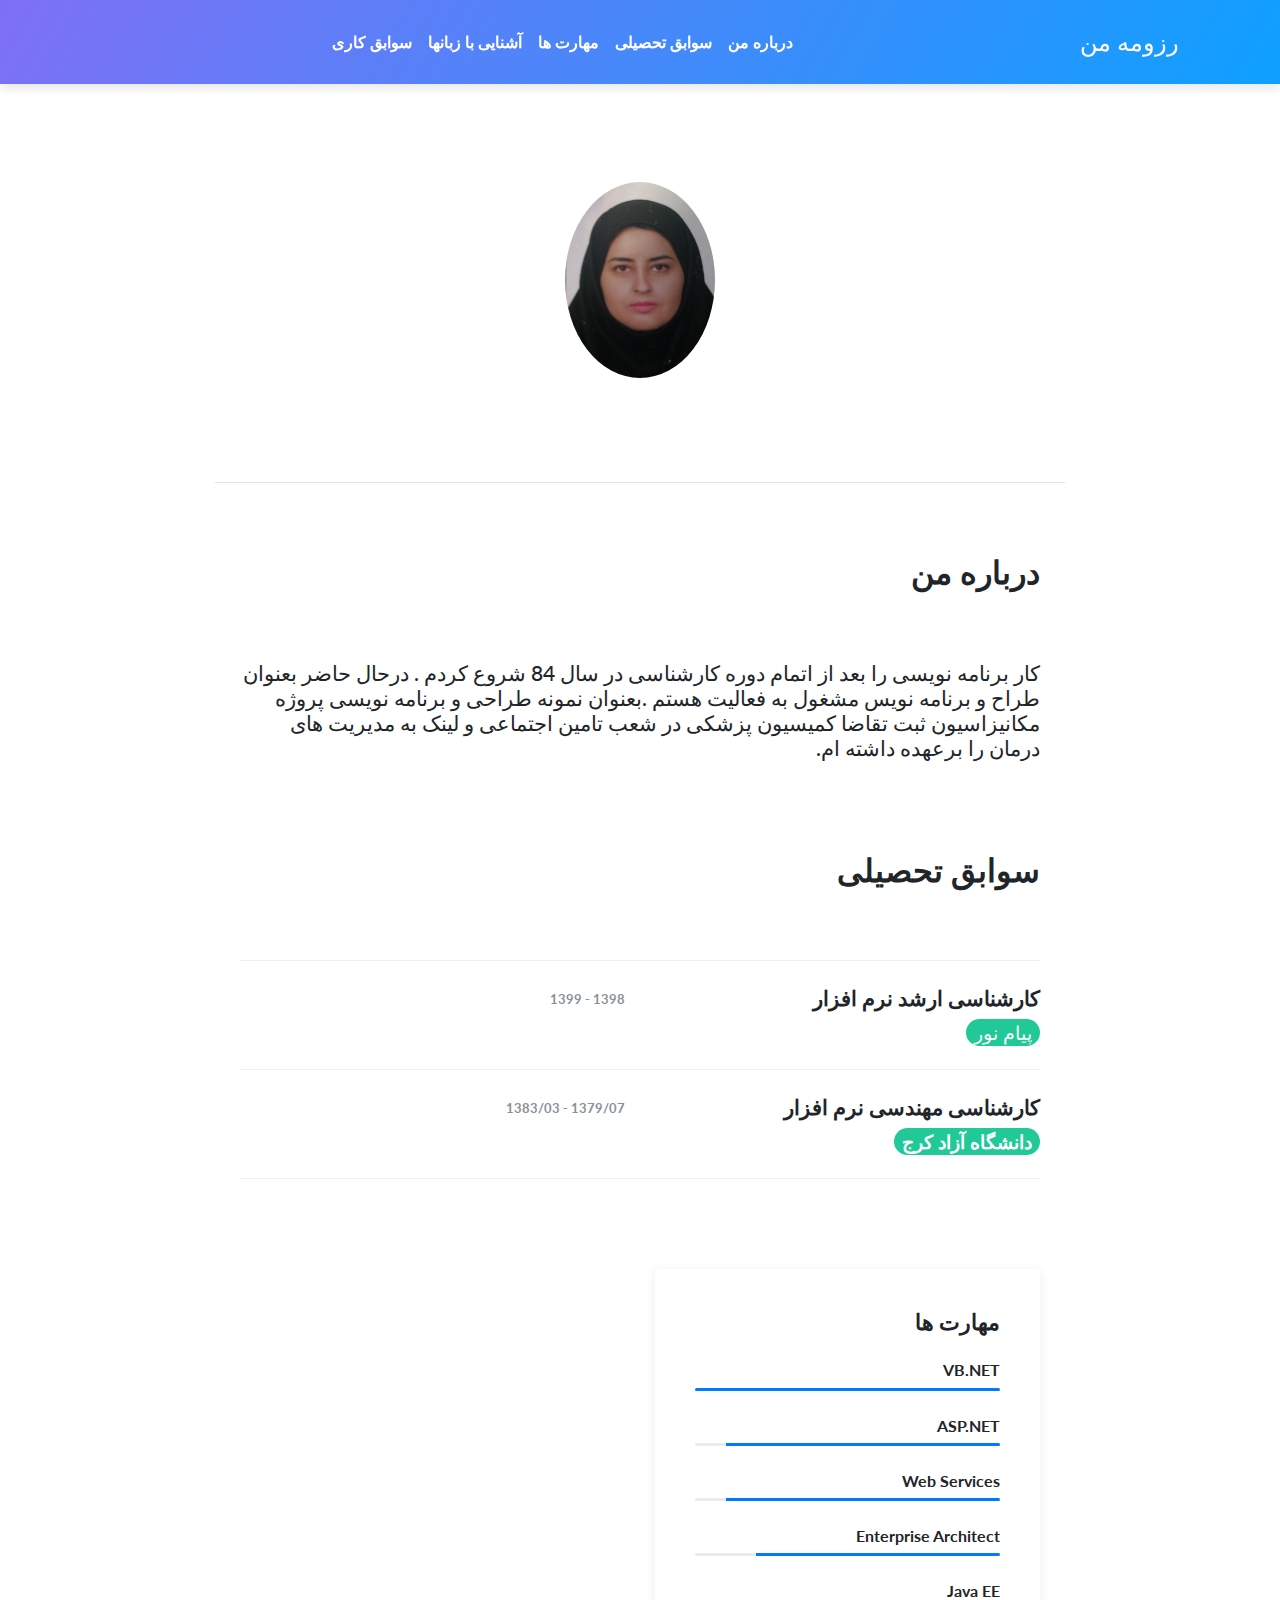
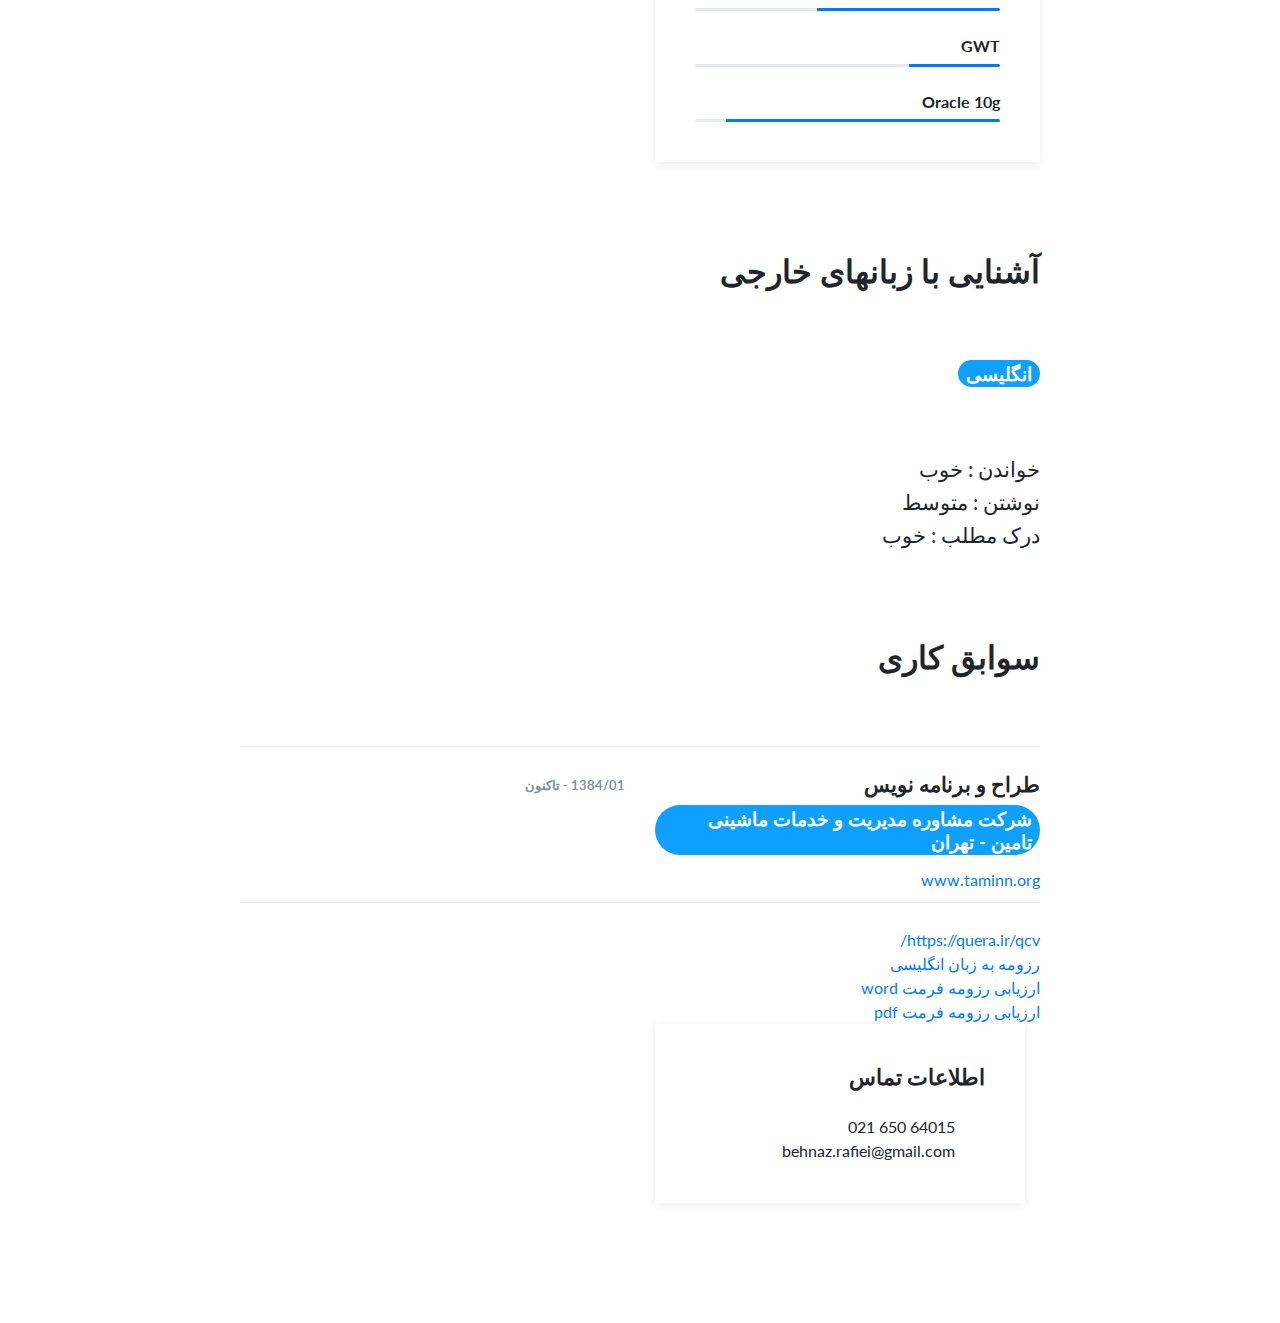
==== index.html @ 99c1e652 "update index.html" ====
<!DOCTYPE html>
<html  dir="rtl"  >
  <head>
    <meta charset="utf-8">
    <meta name="viewport" content="width=device-width, initial-scale=1">
    <title>Beautiful CV Template</title>
    <link rel="stylesheet" href="https://maxcdn.bootstrapcdn.com/bootstrap/4.0.0/css/bootstrap.min.css">
    <link rel="stylesheet" href="https://code.ionicframework.com/ionicons/2.0.1/css/ionicons.min.css">
    <link rel="stylesheet" type="text/css" href="assets/css/style.css">
  </head>
  <style>
  div{
 align:right;
}
  </style>
  <body>
  
   <nav class="navbar fixed-top navbar-expand-lg navbar-dark page-navbar gradient">
      <div align="right" class="container">
        <a class="navbar-brand logo" href="#">رزومه من</a>
        <button class="navbar-toggler" type="button" data-toggle="collapse" data-target="#navbarNav" aria-controls="navbarNav" aria-expanded="false" aria-label="Toggle navigation">
          <span class="navbar-toggler-icon"></span>
        </button>
        <div align="right" class="collapse navbar-collapse" id="navbarNav">
            <ul class="navbar-nav mx-auto">
              <li class="nav-item item">
				<!--li class="nav-item item"-->
                 <a align="right" class="nav-link" href="#biography">درباره من</a>
                 <!--/li-->
				
                <li class="nav-item item">
                    <a class="nav-link" href="#education">سوابق تحصیلی</a>
                </li>
                <li class="nav-item item">
                  <a class="nav-link" href="#skills">مهارت ها</a>
                </li>
                <li class="nav-item item">
                    <a class="nav-link" href="#languages">آشنایی با زبانها</a>
                </li>
				<li class="nav-item item">
                  <a class="nav-link" href="#work-experience">سوابق کاری</a>
                </li>
              </li>
            </ul>
          </div>
         </div>
    </nav>
    <main class="page cv-page">
      <section class="cv-block block-intro border-bottom">
        <div align="right" class="container">
          <div class="avatar">
            <img class="img-fluid rounded-circle" src="assets/img/IMAG0602.jpg">
          </div>
          


   <!--a href="#" class="btn btn-outline-primary">Hire Me</a-->
        </div>
      </section>
      <section class="cv-block info" direction="right">
        <div class="container">
           <div align="right" class="biography group" id="biography">
            <h2 align="right">درباره من</h2>
            <h3 align="right">کار برنامه نویسی را بعد از اتمام دوره کارشناسی در سال 84 شروع کردم . درحال حاضر بعنوان طراح و برنامه نویس مشغول به فعالیت هستم .بعنوان نمونه طراحی و برنامه نویسی  پروژه مکانیزاسیون ثبت تقاضا کمیسیون پزشکی در شعب تامین اجتماعی و لینک به مدیریت های درمان را برعهده داشته ام. </h3>
   
             </div>
            </div>        
		
          <div align="right" class="education group" id="education">
            <h2 align="right">سوابق تحصیلی</h2>
              <div class="item">
              <div class="row">
                <div class="col-md-6">
                  <h3> کارشناسی ارشد نرم افزار</h3>
                  <h4 class="organization">پیام نور</h4>
                </div>
                <div class="col-md-6">
                  <time class="period">   1398 - 1399</time>
                </div>
              </div>
             </div>           
		   <div class="item">
              <div class="row">
                <div class="col-md-6">
                  <h3>کارشناسی مهندسی نرم افزار</h3>
                  <h3 class="organization">دانشگاه آزاد کرج</h3>
                </div>
                <div class="col-md-6">
                  <time class="period">  1379/07 - 1383/03</time>
                </div>
              </div>
             </div>
           </div>
   

		 <div align="right" class="group" id="skills">
            <div class="row">
              <div class="col-md-6">
                <div class="skills info-card">
                  <h2 >مهارت ها</h2>
                  <h3>VB.NET</h3>
                  <div class="progress">
                    <div class="progress-bar" role="progressbar" aria-valuenow="70"
                    aria-valuemin="0" aria-valuemax="100" style="width:100%">
                    </div>
                  </div>
                  <h3>ASP.NET</h3>
                  <div class="progress">
                    <div class="progress-bar" role="progressbar" aria-valuenow="70"
                    aria-valuemin="0" aria-valuemax="100" style="width:90%">
                    </div>
                  </div>
                  <h3>Web Services</h3>
                  <div class="progress">
                    <div class="progress-bar" role="progressbar" aria-valuenow="70"
                    aria-valuemin="0" aria-valuemax="100" style="width:90%">
                    </div>
                  </div>
				   <h3>Enterprise Architect</h3>
                  <div class="progress">
                    <div class="progress-bar" role="progressbar" aria-valuenow="70"
                    aria-valuemin="0" aria-valuemax="100" style="width:80%">
                    </div>
                  </div>
				   <h3>Java EE </h3>
                  <div class="progress">
                    <div class="progress-bar" role="progressbar" aria-valuenow="70"
                    aria-valuemin="0" aria-valuemax="100" style="width:60%">
                    </div>
                  </div>
				   <h3>GWT</h3>
                  <div class="progress">
                    <div class="progress-bar" role="progressbar" aria-valuenow="70"
                    aria-valuemin="0" aria-valuemax="100" style="width:30%">
                    </div>
                  </div>
				   <h3>Oracle 10g </h3>
                  <div class="progress">
                    <div class="progress-bar" role="progressbar" aria-valuenow="70"
                    aria-valuemin="0" aria-valuemax="100" style="width:90%">
                    </div>
                  </div>
                </div>
              </div>
             
            </div>
          </div>
          <div align="right" class="languages group" id="languages">
           
		   <h2    align="right">آشنایی با زبانهای خارجی</h2>
                   <h2 align="right" class="organization">انگلیسی</h2>
                   <h3  align="right"> خواندن : خوب </h3>
                  <h3 align="right"> نوشتن : متوسط </h3> 
				  <h3 align="right"> درک مطلب : خوب </h3> 
                  </div>
				  
                 
          </div>
		  <div align="right" class="work-experience group" id="work-experience">
        
		   <h2 align="right" >سوابق کاری</h2>
            
			<div align="right" class="item" >
              <div class="row">
                <div class="col-md-6">
                  <h3    >طراح و برنامه نویس </h3>
                  <h3 align="right" class="organization">شرکت مشاوره مدیریت و خدمات ماشینی تامین - تهران</h3>
                </div>
                <div class="col-md-6">
                  <time class="period">1384/01 - تاکنون</time>
                </div>
              </div>
              <a   href="http://www2.taminn.org:6262/web/guest/home" title="این یک لینک است">www.taminn.org</a>    
			</div>
             <a   href="https://quera.ir/qcv/" title="این یک لینک است">https://quera.ir/qcv/</a>    
<br/>	        
			<a  href="cv-en%20.html" title="این یک لینک است">رزومه به زبان انگلیسی</a>  
<br/>	           
		    <a align="right" href="https://drive.google.com/file/d/1Y_jGB-b5o0x0osBV3ITAr7UOnk_hT1UF/view?usp=sharing">  ارزیابی رزومه فرمت word</a>  	
  <br/>	
<a align="right" href="BR_CV_CheckList_AR_3983 (1).pdf"> ارزیابی رزومه فرمت pdf</a>
 <br/>
 <div class="col-md-6">
                <div  align ="right"class="contact-info info-card">
                  <h2>اطلاعات تماس</h2>
                     <div class="row">
                    <div class="col-1">
                      <i class="ion-ios-telephone icon"></i>
                    </div>
                    <div class="col-9">
                      <span dir="rtl">  64015 650 021 </span>
                    </div>
                  </div>
                  <div class="row">
                    <div class="col-1">
                      <i class="ion-at icon"></i>
                    </div>
                    <div class="col-9">
                      <span>behnaz.rafiei@gmail.com</span>
                    </div>
                  </div>
                </div>
              </div>	 
	 </div>
      </section>
         </main>
  </body>
 </html>
---- assets/css/style.css ----
@import url("https://fonts.googleapis.com/css?family=Lato:300,400");

body{
     font-family: 'Lato', sans-serif;
}

.item{
direction:rtl;

}
.page-navbar.navbar{
    box-shadow: 0 4px 10px rgba(0, 0, 0, 0.1);
}

.page-navbar .navbar-nav .nav-item a{
    font-weight: bold;
	direction:rtl
}

.page-navbar.navbar-dark .navbar-nav .nav-link {
    color: #fff;
}

.page-navbar .logo{
    font-size: 1.5rem;
}

.page-navbar.fixed-top + .page{
    padding-top: 62px;
}

.download-template{
    color: #fff;
    background-color: #ed36ad;
    border: none;
    font-weight: bold;
    text-transform: uppercase;
    font-size: 13px;
    padding: 10px 24px;
    border-radius: 40px;
	 text-align: right;
}

.download-template:hover{
    background-color: #fb5ec4;
}

.gradient{
    background: linear-gradient(120deg, #7f70f5, #0ea0ff);
    color: #fff !important;
}

.cv-block{
    padding-bottom: 60px;
    padding-top: 60px;
}

.cv-block.block-intro{
    text-align: right;
    max-width: 850px;
    margin: auto;
}

.cv-block.block-intro .about-me{
    max-width: 800px;
    margin: auto;
}

.cv-block.block-intro p{
    font-size: 1.5em;
    font-weight: 300;
    margin-bottom: 30px;
}

.cv-block.block-intro .btn {
  padding: 0.375rem 1rem;
  border-radius: 2em;
 }

.cv-block.block-intro .avatar{
    width: 150px;
    height: 150px;
    background-size: cover;
    background-repeat: no-repeat;
    margin: auto;
    border-radius: 100px;
    margin-bottom: 30px;
}

.cv-block.info{
    padding-top: 70px;
}

.cv-block.info h2{
    font-weight: bold;
    margin-bottom: 70px;
}

.cv-block.info h3{
    font-size: 1.3rem;
}

.cv-block.info .group{
    max-width: 800px;
    margin: auto;
}

.cv-block.info .group:not(:first-child){
    margin-top: 90px;
}

.cv-block.info .group .period{
    font-size: 0.8rem;
    float: right;
    font-weight: bold;
    margin-top: 4px;
    color: #6c757d;
    opacity: 0.8;
}

.cv-block.info .group .organization{
    font-size: 1.2em;
    background-color: #0ea0ff;
    display: inline-block;
    color: #fff;
    padding: 2px 8px;
    border-radius: 2em;
}

.cv-block.info .education.group .organization{
    background-color: #20c997; 
}

.cv-block.info .group .item{
    padding-bottom: 10px;
    margin-bottom: 25px;
    border-bottom: 1px solid #eee;
}

.cv-block.info .group h2 + .item{
    padding-top:25px;
    border-top: 1px solid #eee;
}

.cv-block.info .group .item .row{
    margin-bottom: 5px;
}

.cv-block.info .work-experience h3,
.cv-block.info .education h3{
    font-weight: bold;
}

.cv-block .info-card{
    padding: 40px;
    box-shadow: 0px 2px 10px rgba(0, 0, 0, 0.075);
    height: 100%;
}

.cv-block .info-card h2{
    margin-top: 0;
    margin-bottom: 24px !important;
    font-size: 1.4rem;
}

.cv-block .info-card.skills h3{
    margin-top: 25px;
    font-size: 1rem;
    font-weight: bold;
}

.cv-block .info-card.skills .progress{
    height: 3px;
}

.cv-block .info-card.contact-info .icon{
    font-size: 1.3em;
    color: #c9c9c9;
    position: relative;
    bottom: 4px;
}

.cv-block.info .hobbies p{
    max-width: 700px;
    margin: auto;
    font-size: 1.2em;
}

.page-footer{
    padding-top: 32px;
    border-top: 1px solid #ddd;
    text-align: center;
    padding-bottom: 20px;
}

.page-footer a{
    display: inline-block;
    margin: 0px 10px;
    color: #282b2d;
    font-size: 18px;
}

.page-footer .links{
    display: inline-block;
}

.page-footer .social-icons{
    margin-top: 20px;
    margin-bottom: 16px;
}

.page-footer .social-icons a{
    font-size: 18px;
    margin: 0 3px;
    color: #ffffff;
    border: 1px solid;
    opacity: 0.75;
    border-radius: 50%;
    width: 36px;
    display: inline-block;
    height: 36px;
    text-align: right;
    background-color: #c5c9d2;
    line-height: 34px;
}

.page-footer .social-icons a:hover{
    opacity: 1;
}

@media (min-width: 768px) {

    .cv-block {
        padding-bottom: 120px;
        padding-top: 120px; 
    }

    .cv-block.info .group .period {
        float: right; 
    }
}

@media (min-width: 576px){
    .navbar {
        padding-top: 1.2rem;
        padding-bottom:1.2rem;
    }

    .portfolio-navbar.fixed-top + .page{
        padding-top: 6rem;
    }
	div,ul,li,a,span,font,td,tr,table,h1, h2, h3, h4, h5, h6,tr,ol,p{
direction:rtl

}
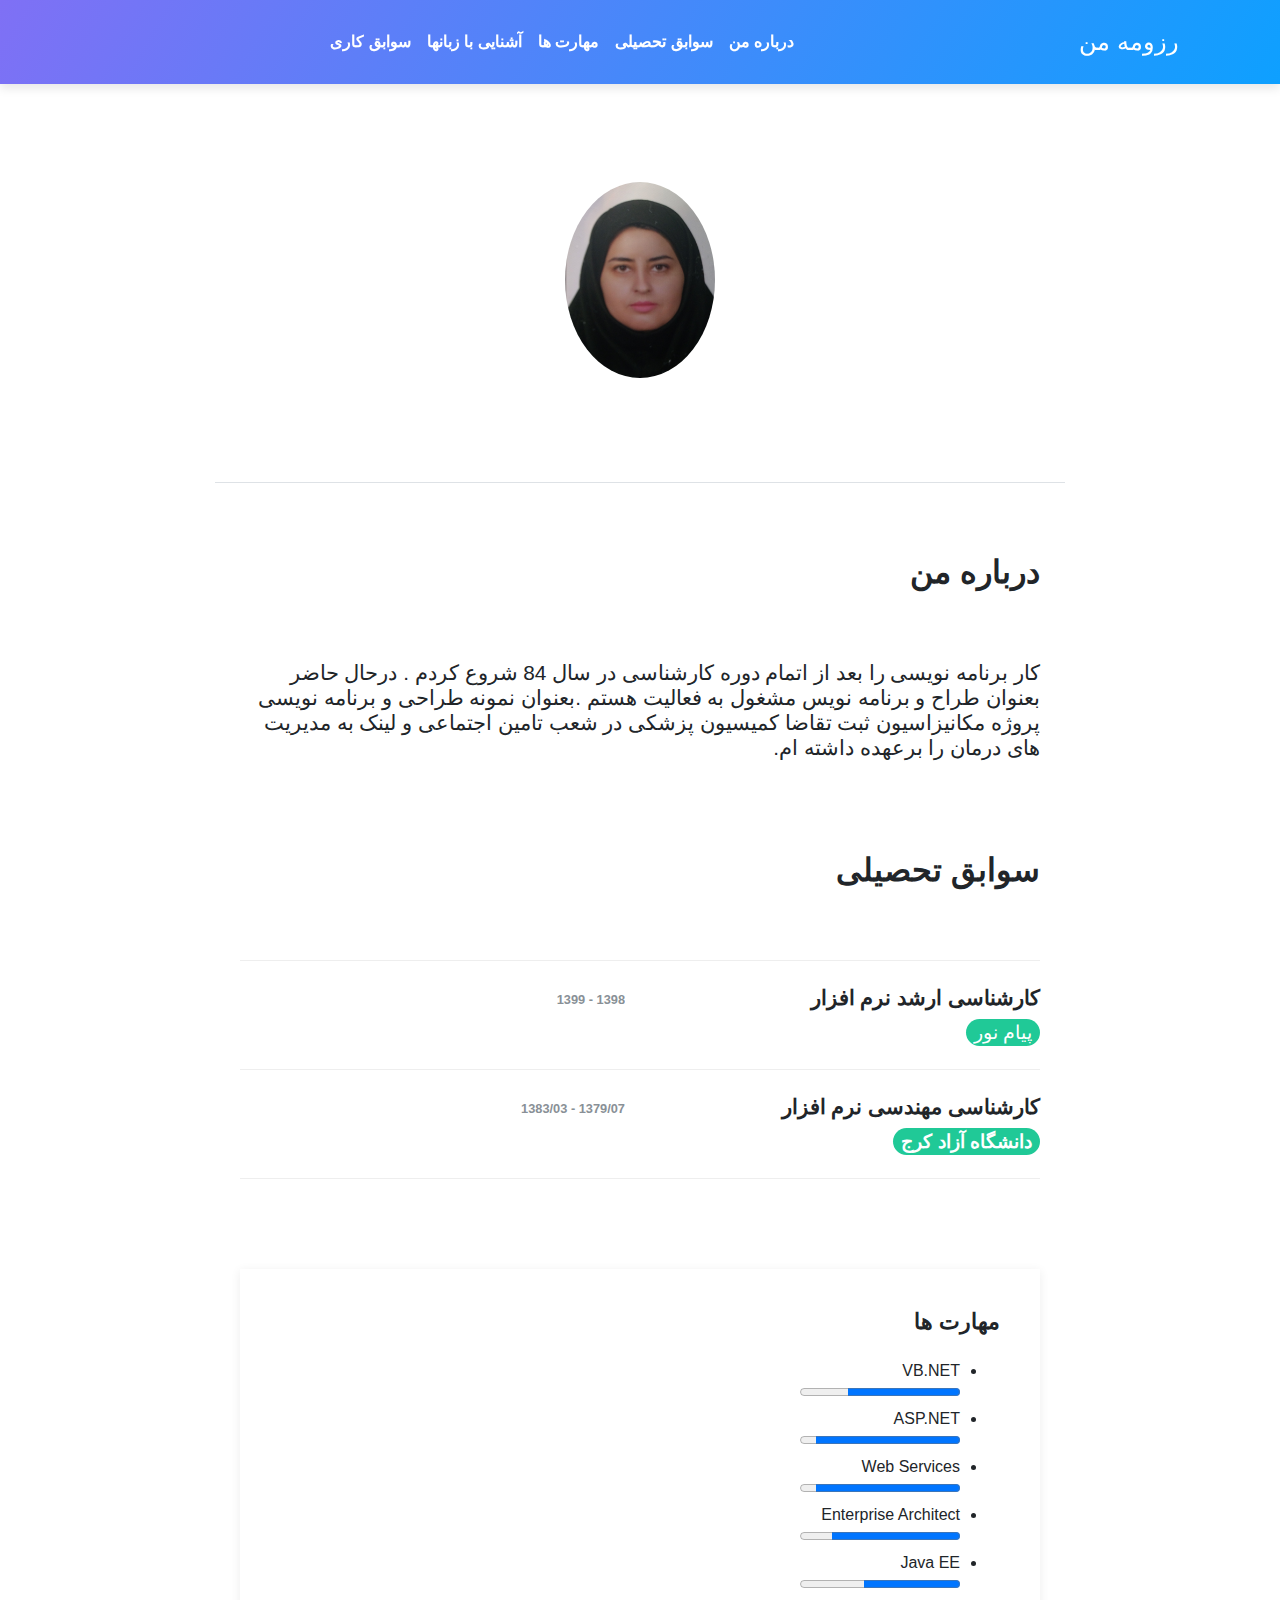
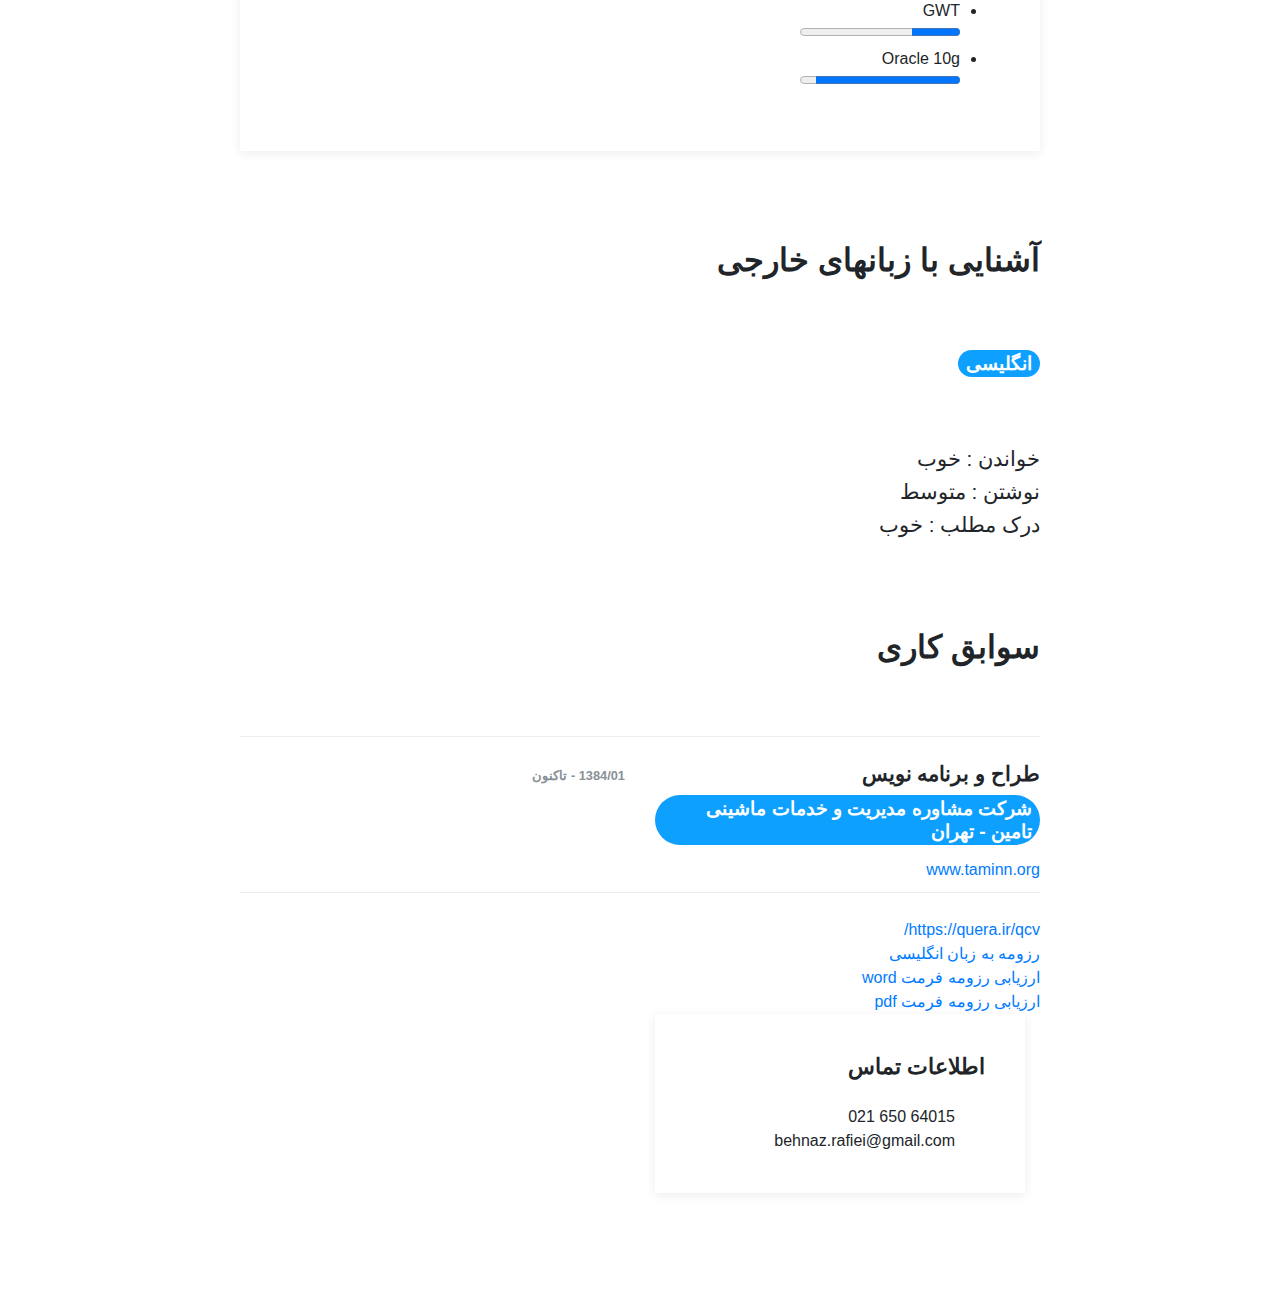
==== commit a879aaec: "update progressbar" ====
--- a/index.html
+++ b/index.html
@@ -3,7 +3,7 @@
   <head>
     <meta charset="utf-8">
     <meta name="viewport" content="width=device-width, initial-scale=1">
-    <title>Beautiful CV Template</title>
+    <title>بهنازرفیعی</title>
     <link rel="stylesheet" href="https://maxcdn.bootstrapcdn.com/bootstrap/4.0.0/css/bootstrap.min.css">
     <link rel="stylesheet" href="https://code.ionicframework.com/ionicons/2.0.1/css/ionicons.min.css">
     <link rel="stylesheet" type="text/css" href="assets/css/style.css">
@@ -14,7 +14,7 @@
 }
   </style>
   <body>
-  
+  <font  face="Calibri ,B Nazanin ,Arial, Microsoft sans Serif ">
    <nav class="navbar fixed-top navbar-expand-lg navbar-dark page-navbar gradient">
       <div align="right" class="container">
         <a class="navbar-brand logo" href="#">رزومه من</a>
@@ -93,58 +93,51 @@
            </div>
    
 
-		 <div align="right" class="group" id="skills">
-            <div class="row">
-              <div class="col-md-6">
+			 <div align="right" class="group" id="skills" >
+                        
                 <div class="skills info-card">
-                  <h2 >مهارت ها</h2>
-                  <h3>VB.NET</h3>
-                  <div class="progress">
-                    <div class="progress-bar" role="progressbar" aria-valuenow="70"
-                    aria-valuemin="0" aria-valuemax="100" style="width:100%">
-                    </div>
-                  </div>
-                  <h3>ASP.NET</h3>
-                  <div class="progress">
-                    <div class="progress-bar" role="progressbar" aria-valuenow="70"
-                    aria-valuemin="0" aria-valuemax="100" style="width:90%">
-                    </div>
-                  </div>
-                  <h3>Web Services</h3>
-                  <div class="progress">
-                    <div class="progress-bar" role="progressbar" aria-valuenow="70"
-                    aria-valuemin="0" aria-valuemax="100" style="width:90%">
-                    </div>
-                  </div>
-				   <h3>Enterprise Architect</h3>
-                  <div class="progress">
-                    <div class="progress-bar" role="progressbar" aria-valuenow="70"
-                    aria-valuemin="0" aria-valuemax="100" style="width:80%">
-                    </div>
-                  </div>
-				   <h3>Java EE </h3>
-                  <div class="progress">
-                    <div class="progress-bar" role="progressbar" aria-valuenow="70"
-                    aria-valuemin="0" aria-valuemax="100" style="width:60%">
-                    </div>
-                  </div>
-				   <h3>GWT</h3>
-                  <div class="progress">
-                    <div class="progress-bar" role="progressbar" aria-valuenow="70"
-                    aria-valuemin="0" aria-valuemax="100" style="width:30%">
-                    </div>
-                  </div>
-				   <h3>Oracle 10g </h3>
-                  <div class="progress">
-                    <div class="progress-bar" role="progressbar" aria-valuenow="70"
-                    aria-valuemin="0" aria-valuemax="100" style="width:90%">
-                    </div>
-                  </div>
-                </div>
-              </div>
+               
+			   <h2 >مهارت ها</h2>
+                
+				<ul>
+				<li>VB.NET <br />
+                    <progress  min="0" max="100" value="70"></progress>
+                </li>
+
+                <li>ASP.NET <br />
+                    <progress  min="0" max="100" value="90"></progress>
+                </li>
+
+                 
+                 <li>Web Services <br />
+                    <progress  min="0" max="100" value="90"></progress>
+                </li>
+
+				 <li>Enterprise Architect <br />
+                    <progress  min="0" max="100" value="80"></progress>
+                </li>
+                 
+				 <li>Java EE <br />
+                    <progress  min="0" max="100" value="60"></progress>
+                </li>
+				 
+				   <li>GWT <br />
+                    <progress  min="0" max="100" value="30"></progress>
+                </li>
+				  
+				    <li>Oracle 10g <br />
+                    <progress  min="0" max="100" value="90"></progress>
+                </li>
+				  
+				 
+               </ul>
+			  </div>
              
             </div>
-          </div>
+        
+		             
+                
+         
           <div align="right" class="languages group" id="languages">
            
 		   <h2    align="right">آشنایی با زبانهای خارجی</h2>
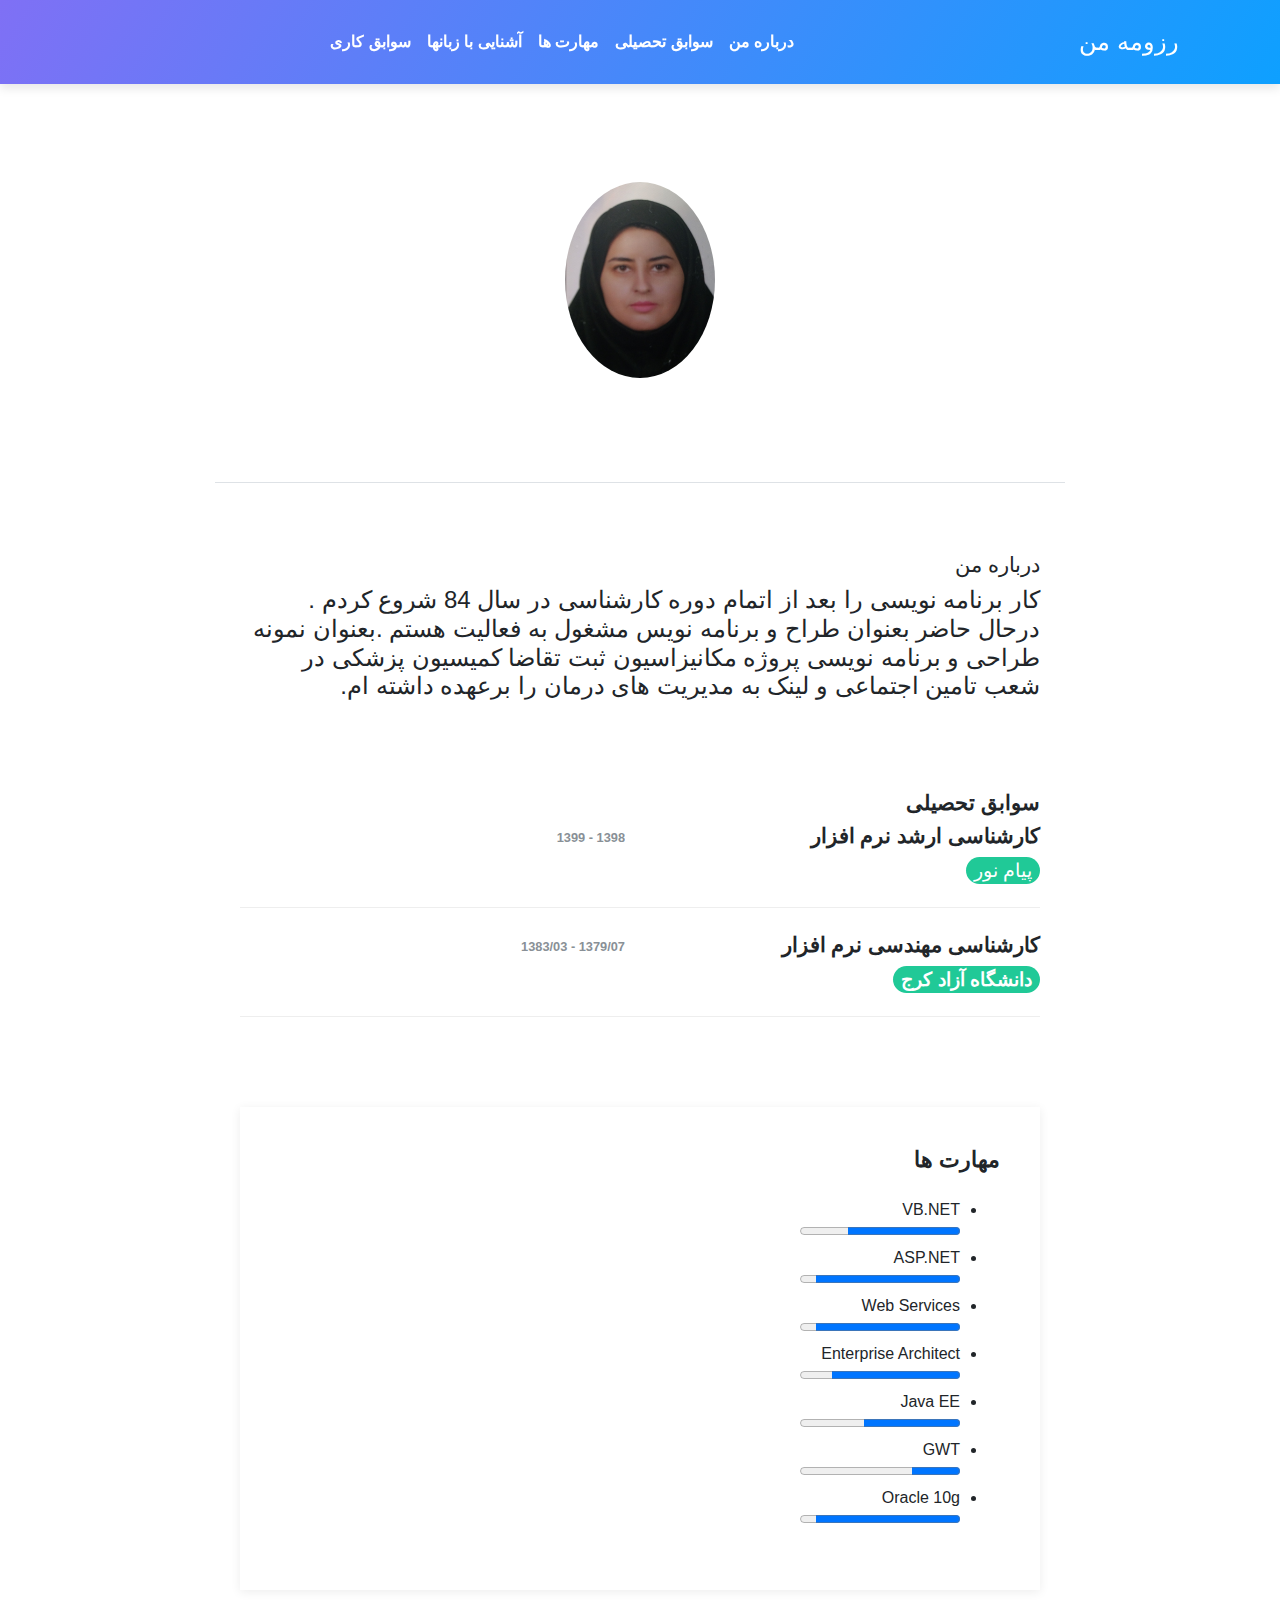
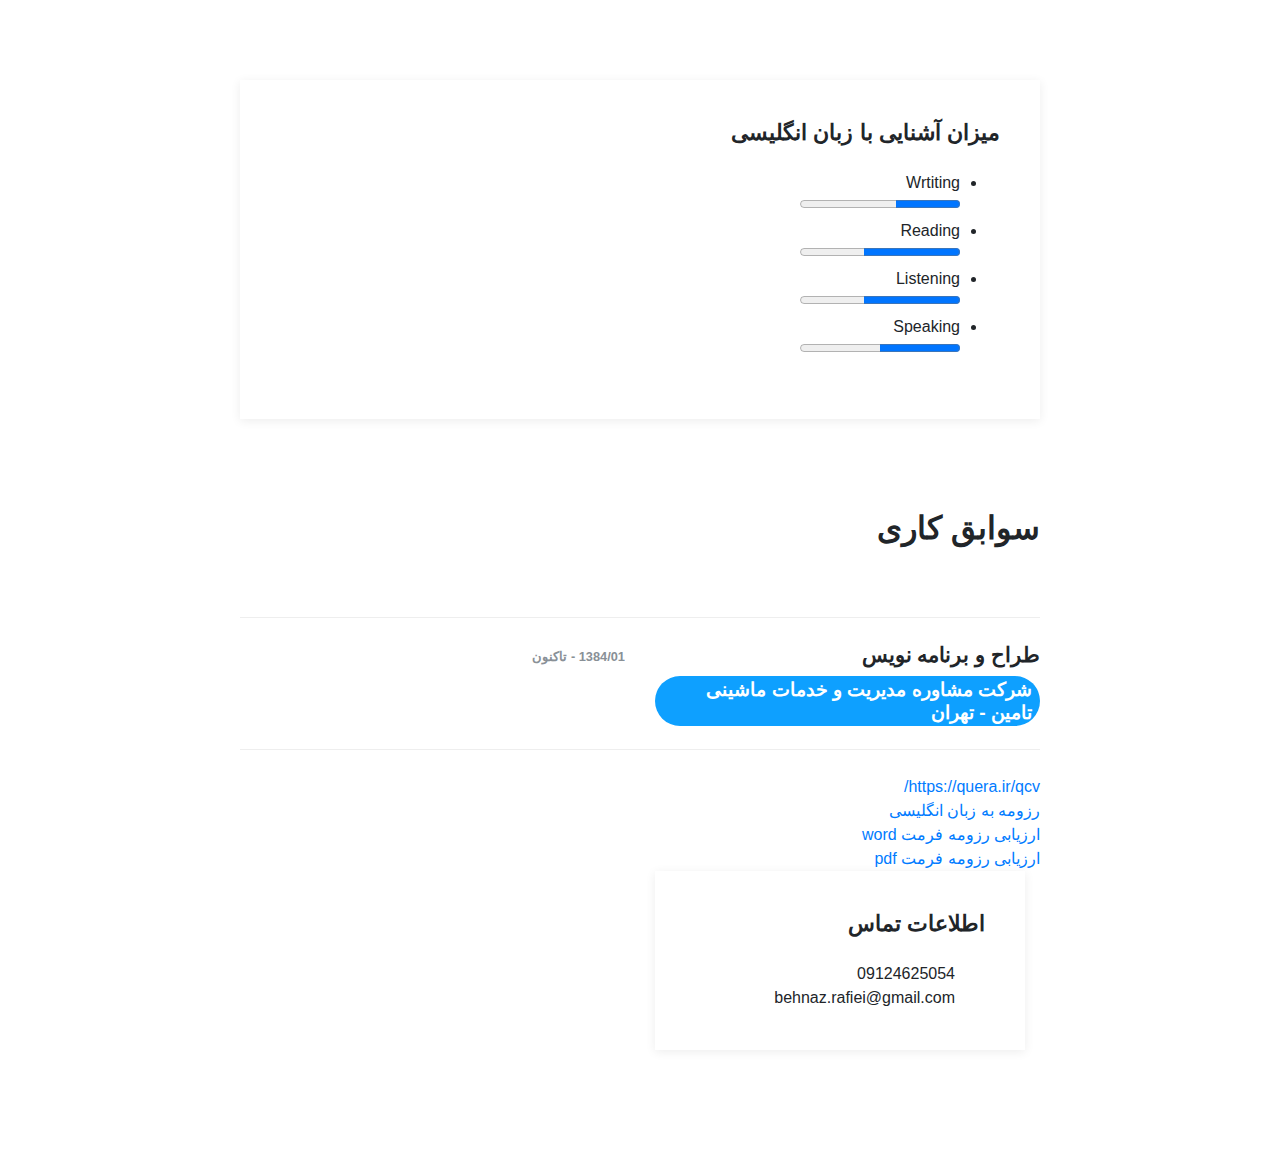
==== commit 4e0ac4b0: "update" ====
--- a/index.html
+++ b/index.html
@@ -24,11 +24,8 @@
         <div align="right" class="collapse navbar-collapse" id="navbarNav">
             <ul class="navbar-nav mx-auto">
               <li class="nav-item item">
-				<!--li class="nav-item item"-->
-                 <a align="right" class="nav-link" href="#biography">درباره من</a>
-                 <!--/li-->
-				
-                <li class="nav-item item">
+				<a align="right" class="nav-link" href="#biography">درباره من</a>
+               	<li class="nav-item item">
                     <a class="nav-link" href="#education">سوابق تحصیلی</a>
                 </li>
                 <li class="nav-item item">
@@ -60,14 +57,14 @@
       <section class="cv-block info" direction="right">
         <div class="container">
            <div align="right" class="biography group" id="biography">
-            <h2 align="right">درباره من</h2>
-            <h3 align="right">کار برنامه نویسی را بعد از اتمام دوره کارشناسی در سال 84 شروع کردم . درحال حاضر بعنوان طراح و برنامه نویس مشغول به فعالیت هستم .بعنوان نمونه طراحی و برنامه نویسی  پروژه مکانیزاسیون ثبت تقاضا کمیسیون پزشکی در شعب تامین اجتماعی و لینک به مدیریت های درمان را برعهده داشته ام. </h3>
+            <h3 align="right">درباره من</h3>
+            <h4 align="right">کار برنامه نویسی را بعد از اتمام دوره کارشناسی در سال 84 شروع کردم . درحال حاضر بعنوان طراح و برنامه نویس مشغول به فعالیت هستم .بعنوان نمونه طراحی و برنامه نویسی  پروژه مکانیزاسیون ثبت تقاضا کمیسیون پزشکی در شعب تامین اجتماعی و لینک به مدیریت های درمان را برعهده داشته ام. </h4>
    
              </div>
             </div>        
 		
           <div align="right" class="education group" id="education">
-            <h2 align="right">سوابق تحصیلی</h2>
+            <h3 align="right">سوابق تحصیلی</h3>
               <div class="item">
               <div class="row">
                 <div class="col-md-6">
@@ -134,22 +131,43 @@
 			  </div>
              
             </div>
+    	                  
         
-		             
+		
+ <div align="right" class="group" id="languages" >
+                        
+                <div class="skills info-card">
+               
+			   <h2 >میزان آشنایی با زبان انگلیسی</h2>
                 
-         
-          <div align="right" class="languages group" id="languages">
-           
-		   <h2    align="right">آشنایی با زبانهای خارجی</h2>
-                   <h2 align="right" class="organization">انگلیسی</h2>
-                   <h3  align="right"> خواندن : خوب </h3>
-                  <h3 align="right"> نوشتن : متوسط </h3> 
-				  <h3 align="right"> درک مطلب : خوب </h3> 
-                  </div>
-				  
-                 
-          </div>
-		  <div align="right" class="work-experience group" id="work-experience">
+				<ul>
+				<li> Wrtiting <br />
+                    <progress  min="0" max="100" value="40"></progress>
+                </li>
+
+                <li>Reading <br />
+                    <progress  min="0" max="100" value="60"></progress>
+                </li>
+
+                 
+                 <li> Listening <br />
+                    <progress  min="0" max="100" value="60"></progress>
+                </li>
+
+				 <li>Speaking <br />
+                    <progress  min="0" max="100" value="50"></progress>
+                </li>
+                 
+				 
+				 
+               </ul>
+			  </div>
+             
+            </div>
+
+
+
+		<div align="right" class="work-experience group" id="work-experience">
         
 		   <h2 align="right" >سوابق کاری</h2>
             
@@ -163,7 +181,7 @@
                   <time class="period">1384/01 - تاکنون</time>
                 </div>
               </div>
-              <a   href="http://www2.taminn.org:6262/web/guest/home" title="این یک لینک است">www.taminn.org</a>    
+    
 			</div>
              <a   href="https://quera.ir/qcv/" title="این یک لینک است">https://quera.ir/qcv/</a>    
 <br/>	        
@@ -181,7 +199,7 @@
                       <i class="ion-ios-telephone icon"></i>
                     </div>
                     <div class="col-9">
-                      <span dir="rtl">  64015 650 021 </span>
+                      <span dir="rtl">  09124625054 </span>
                     </div>
                   </div>
                   <div class="row">
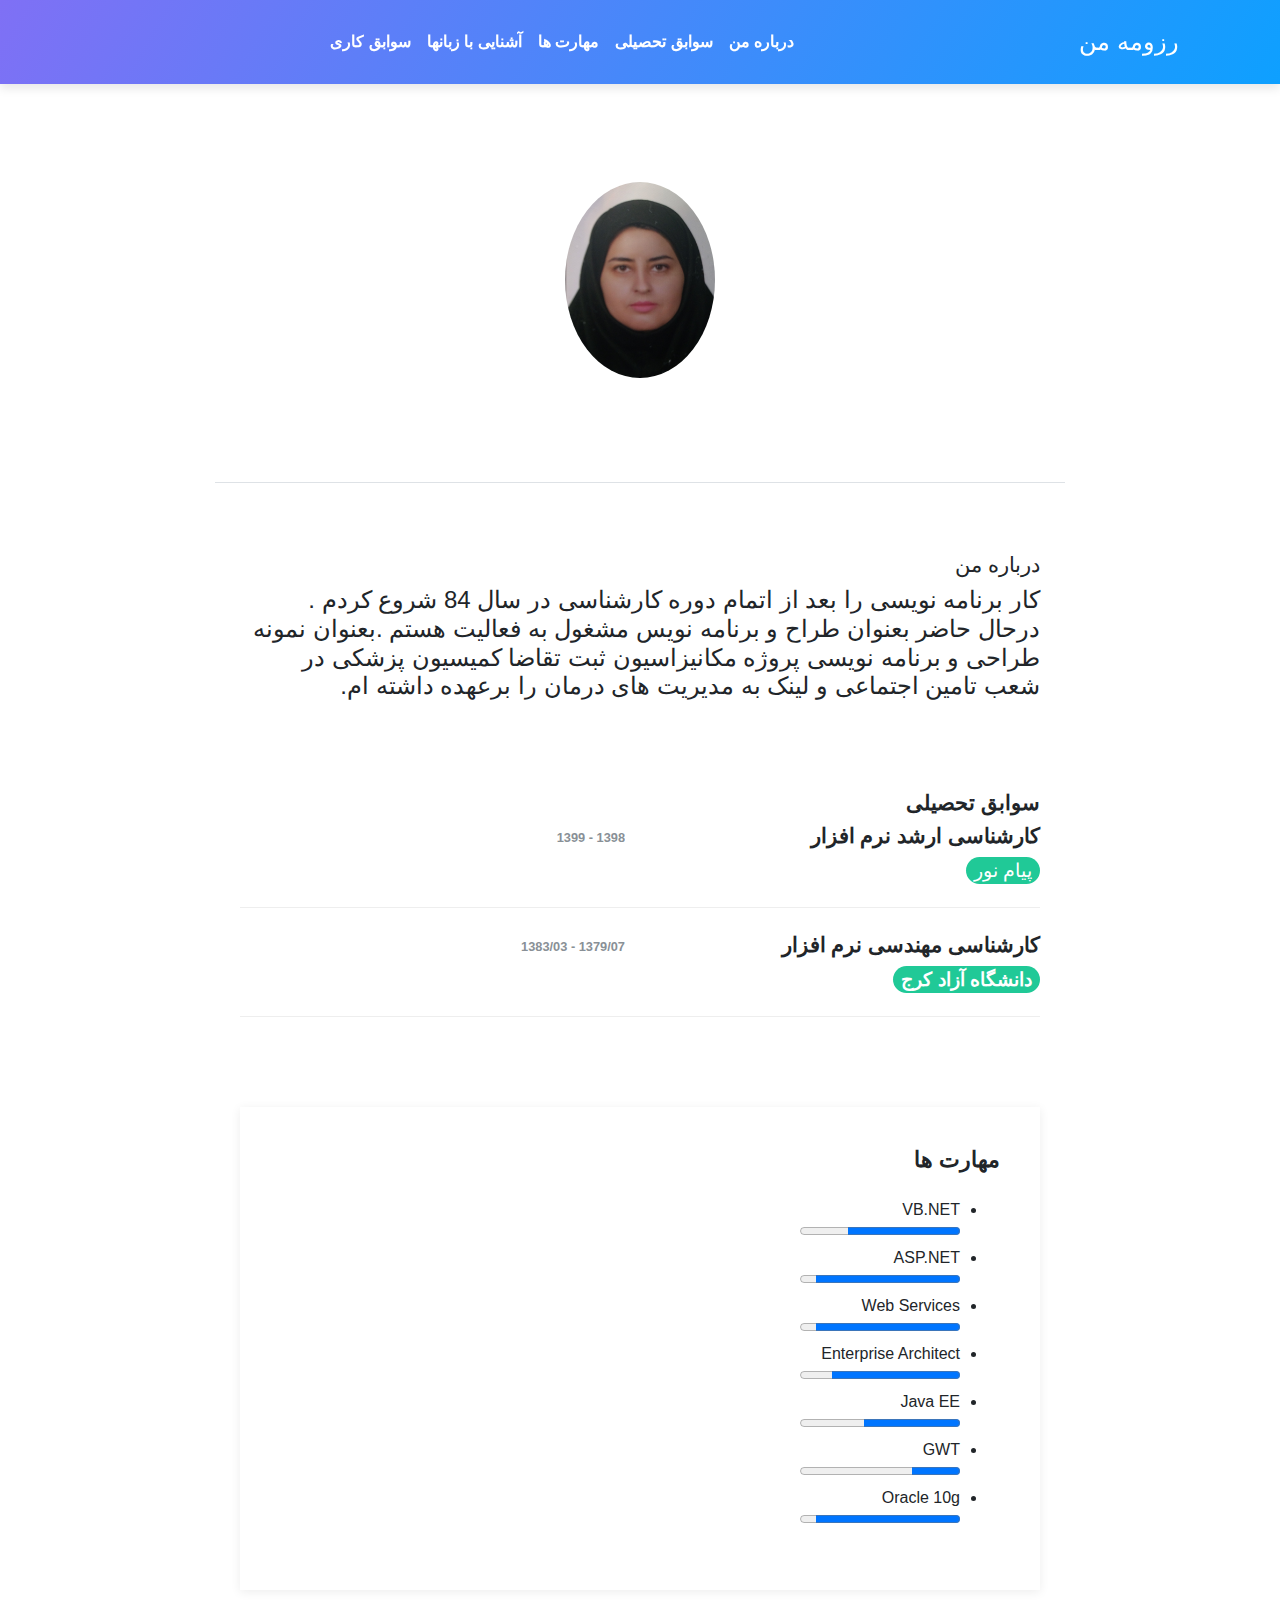
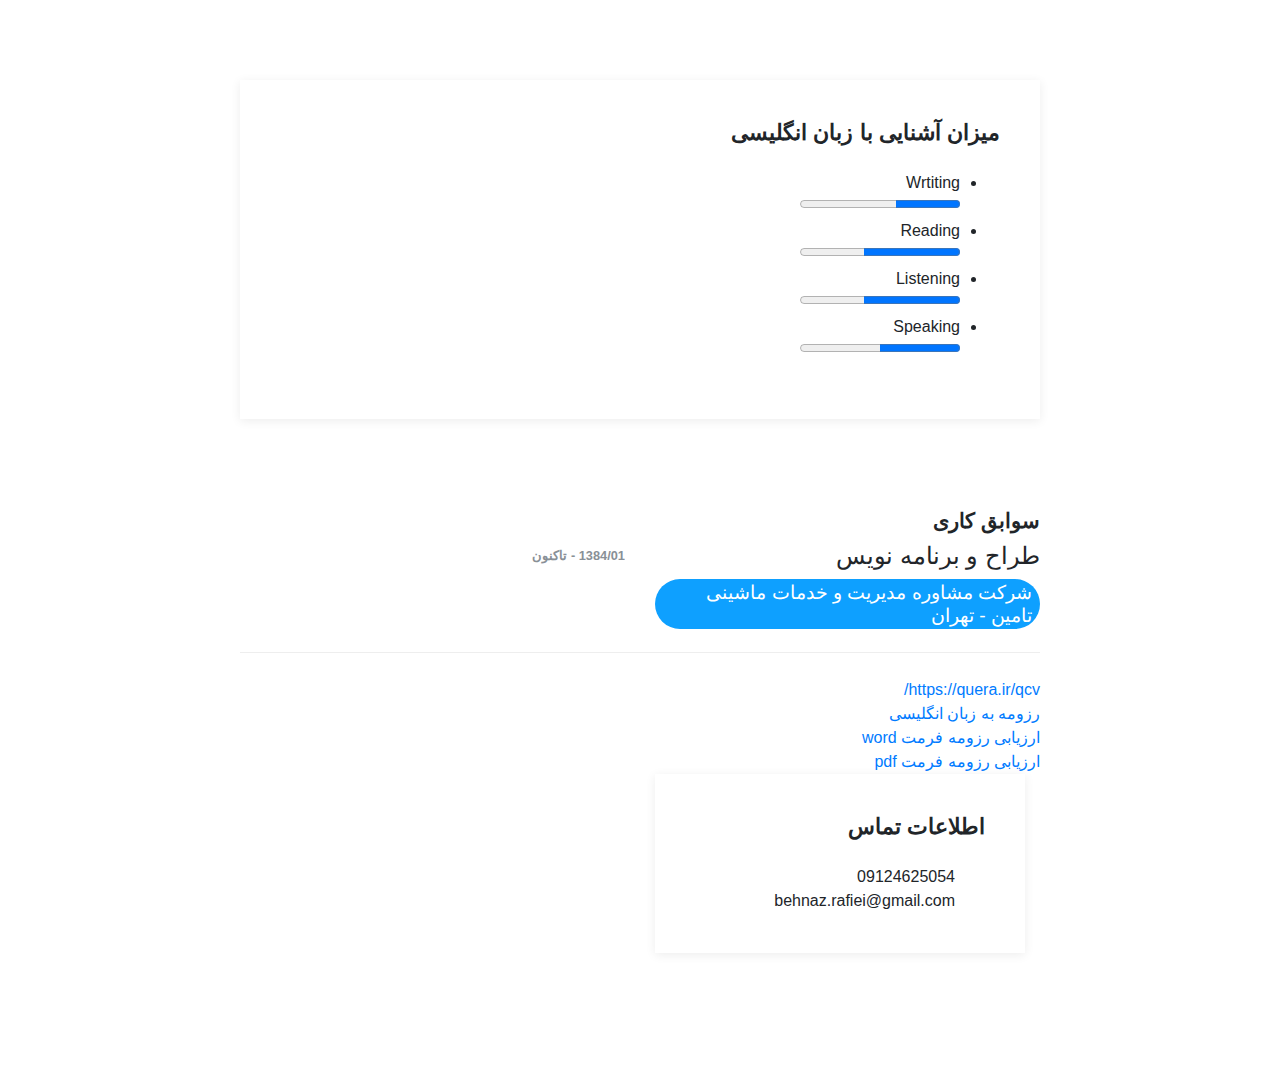
==== commit e4c3853e: "update" ====
--- a/index.html
+++ b/index.html
@@ -169,13 +169,13 @@
 
 		<div align="right" class="work-experience group" id="work-experience">
         
-		   <h2 align="right" >سوابق کاری</h2>
+		   <h3 align="right" >سوابق کاری</h3>
             
 			<div align="right" class="item" >
               <div class="row">
                 <div class="col-md-6">
-                  <h3    >طراح و برنامه نویس </h3>
-                  <h3 align="right" class="organization">شرکت مشاوره مدیریت و خدمات ماشینی تامین - تهران</h3>
+                  <h4    >طراح و برنامه نویس </h4>
+                  <h4 align="right" class="organization">شرکت مشاوره مدیریت و خدمات ماشینی تامین - تهران</h4>
                 </div>
                 <div class="col-md-6">
                   <time class="period">1384/01 - تاکنون</time>
@@ -187,9 +187,9 @@
 <br/>	        
 			<a  href="cv-en%20.html" title="این یک لینک است">رزومه به زبان انگلیسی</a>  
 <br/>	           
-		    <a align="right" href="https://drive.google.com/file/d/1Y_jGB-b5o0x0osBV3ITAr7UOnk_hT1UF/view?usp=sharing">  ارزیابی رزومه فرمت word</a>  	
+		    <a align="right" href="https://drive.google.com/file/d/1s3H3BQUj3w7e6i8JiI3sK7KazEOOz1eS/view?usp=sharing">  ارزیابی رزومه فرمت word</a>  	
   <br/>	
-<a align="right" href="BR_CV_CheckList_AR_3983 (1).pdf"> ارزیابی رزومه فرمت pdf</a>
+<a align="right" href="BR_CV_CheckList_AR_3991.pdf"> ارزیابی رزومه فرمت pdf</a>
  <br/>
  <div class="col-md-6">
                 <div  align ="right"class="contact-info info-card">
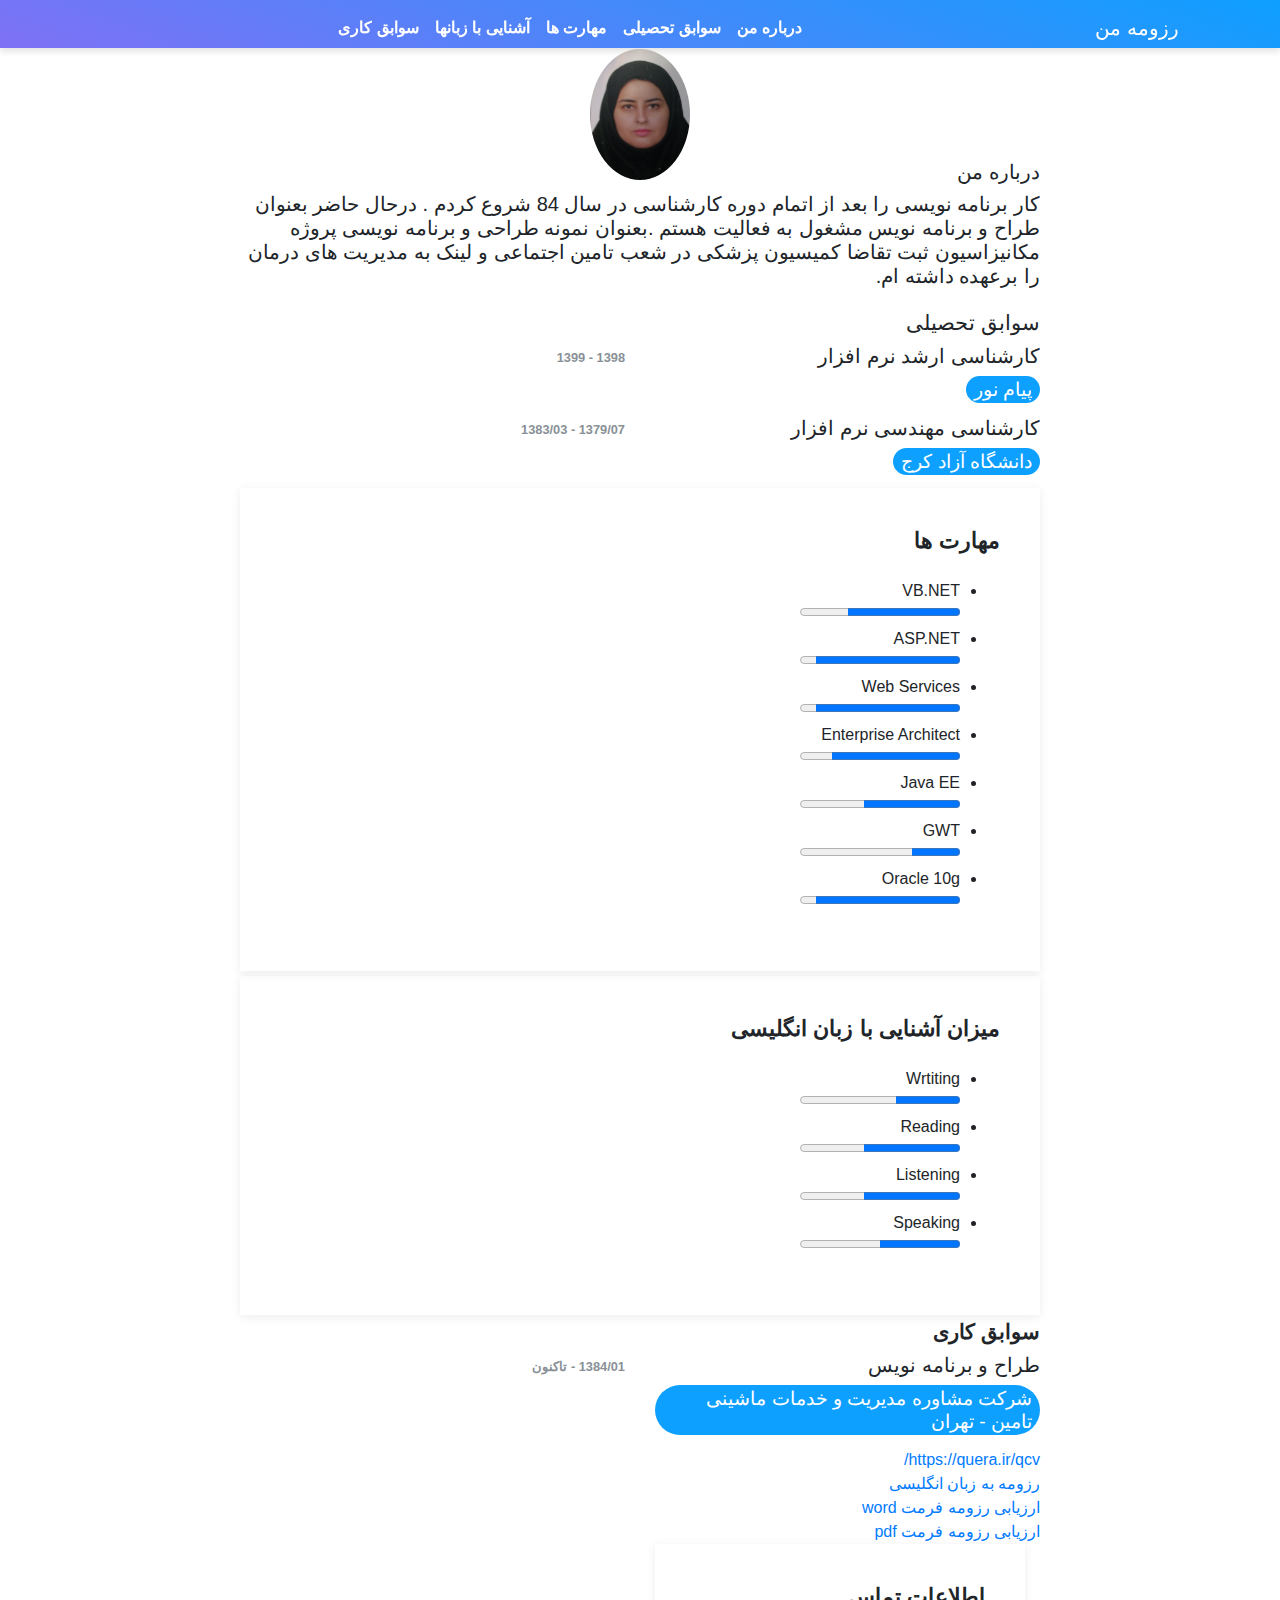
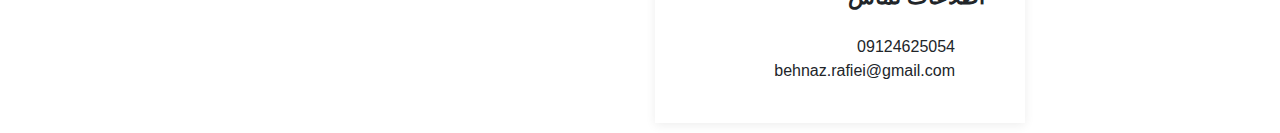
==== commit ad5d7902: "update" ====
--- a/index.html
+++ b/index.html
@@ -10,20 +10,20 @@
   </head>
   <style>
   div{
- align:right;
+ align:center;
 }
   </style>
   <body>
   <font  face="Calibri ,B Nazanin ,Arial, Microsoft sans Serif ">
    <nav class="navbar fixed-top navbar-expand-lg navbar-dark page-navbar gradient">
-      <div align="right" class="container">
-        <a class="navbar-brand logo" href="#">رزومه من</a>
-        <button class="navbar-toggler" type="button" data-toggle="collapse" data-target="#navbarNav" aria-controls="navbarNav" aria-expanded="false" aria-label="Toggle navigation">
-          <span class="navbar-toggler-icon"></span>
-        </button>
-        <div align="right" class="collapse navbar-collapse" id="navbarNav">
-            <ul class="navbar-nav mx-auto">
+     
+	 <div  align="right" class="container">
+        <a   class="navbar-brand " href="#">رزومه من</a>
+      
+		   <div   align="right" class="collapse navbar-collapse" id="navbarNav">
+            <ul height="2cm" align="center" class="navbar-nav mx-auto">
               <li class="nav-item item">
+				
 				<a align="right" class="nav-link" href="#biography">درباره من</a>
                	<li class="nav-item item">
                     <a class="nav-link" href="#education">سوابق تحصیلی</a>
@@ -42,45 +42,52 @@
           </div>
          </div>
     </nav>
-    <main class="page cv-page">
-      <section class="cv-block block-intro border-bottom">
-        <div align="right" class="container">
-          <div class="avatar">
+  
+    
+      
+       
+          <div dir="rtl" class="avatar">
             <img class="img-fluid rounded-circle" src="assets/img/IMAG0602.jpg">
           </div>
           
 
 
    <!--a href="#" class="btn btn-outline-primary">Hire Me</a-->
-        </div>
-      </section>
-      <section class="cv-block info" direction="right">
-        <div class="container">
-           <div align="right" class="biography group" id="biography">
-            <h3 align="right">درباره من</h3>
-            <h4 align="right">کار برنامه نویسی را بعد از اتمام دوره کارشناسی در سال 84 شروع کردم . درحال حاضر بعنوان طراح و برنامه نویس مشغول به فعالیت هستم .بعنوان نمونه طراحی و برنامه نویسی  پروژه مکانیزاسیون ثبت تقاضا کمیسیون پزشکی در شعب تامین اجتماعی و لینک به مدیریت های درمان را برعهده داشته ام. </h4>
+     
+    
+       
+     <main class="page cv-page">
+    
+	<section class="cv-block info" >
+       
+	   <div class="container">
+         
+		 <div align="right" class="cv-block info group item" id="biography">
+            <h5 align="right">درباره من</h5>
+			<h5 align="right">کار برنامه نویسی را بعد از اتمام دوره کارشناسی در سال 84 شروع کردم . درحال حاضر بعنوان طراح و برنامه نویس مشغول به فعالیت هستم .بعنوان نمونه طراحی و برنامه نویسی  پروژه مکانیزاسیون ثبت تقاضا کمیسیون پزشکی در شعب تامین اجتماعی و لینک به مدیریت های درمان را برعهده داشته ام. </h5>
    
              </div>
             </div>        
 		
-          <div align="right" class="education group" id="education">
+          <div align="right" class="group" id="education">
             <h3 align="right">سوابق تحصیلی</h3>
               <div class="item">
               <div class="row">
                 <div class="col-md-6">
-                  <h3> کارشناسی ارشد نرم افزار</h3>
-                  <h4 class="organization">پیام نور</h4>
+                  <h5> کارشناسی ارشد نرم افزار</h5>
+                  <h5 class="organization">پیام نور</h5>
                 </div>
                 <div class="col-md-6">
                   <time class="period">   1398 - 1399</time>
                 </div>
               </div>
              </div>           
-		   <div class="item">
+		 
+		 <div class="item">
               <div class="row">
                 <div class="col-md-6">
-                  <h3>کارشناسی مهندسی نرم افزار</h3>
-                  <h3 class="organization">دانشگاه آزاد کرج</h3>
+                  <h5>کارشناسی مهندسی نرم افزار</h5>
+                  <h5 class="organization">دانشگاه آزاد کرج</h5>
                 </div>
                 <div class="col-md-6">
                   <time class="period">  1379/07 - 1383/03</time>
@@ -174,8 +181,8 @@
 			<div align="right" class="item" >
               <div class="row">
                 <div class="col-md-6">
-                  <h4    >طراح و برنامه نویس </h4>
-                  <h4 align="right" class="organization">شرکت مشاوره مدیریت و خدمات ماشینی تامین - تهران</h4>
+                  <h5    >طراح و برنامه نویس </h5>
+                  <h5 align="right" class="organization">شرکت مشاوره مدیریت و خدمات ماشینی تامین - تهران</h5>
                 </div>
                 <div class="col-md-6">
                   <time class="period">1384/01 - تاکنون</time>
--- a/assets/css/style.css
+++ b/assets/css/style.css
@@ -9,7 +9,7 @@
 
 }
 .page-navbar.navbar{
-    box-shadow: 0 4px 10px rgba(0, 0, 0, 0.1);
+    box-shadow: 0 4px 6px rgba(0, 0, 0, 0.1);
 }
 
 .page-navbar .navbar-nav .nav-item a{
@@ -26,12 +26,12 @@
 }
 
 .page-navbar.fixed-top + .page{
-    padding-top: 62px;
+    padding-top: 20px;
 }
 
 .download-template{
     color: #fff;
-    background-color: #ed36ad;
+    background-color: #effffd;
     border: none;
     font-weight: bold;
     text-transform: uppercase;
@@ -46,13 +46,13 @@
 }
 
 .gradient{
-    background: linear-gradient(120deg, #7f70f5, #0ea0ff);
+    background: linear-gradient(20deg, #7f70f5, #0ea0ff);
     color: #fff !important;
 }
 
 .cv-block{
-    padding-bottom: 60px;
-    padding-top: 60px;
+    padding-bottom: 40px;
+    padding-top: 40px;
 }
 
 .cv-block.block-intro{
@@ -66,7 +66,7 @@
     margin: auto;
 }
 
-.cv-block.block-intro p{
+.cv-block.block-intro {
     font-size: 1.5em;
     font-weight: 300;
     margin-bottom: 30px;
@@ -74,26 +74,34 @@
 
 .cv-block.block-intro .btn {
   padding: 0.375rem 1rem;
-  border-radius: 2em;
+ 
  }
 
-.cv-block.block-intro .avatar{
-    width: 150px;
-    height: 150px;
+
+.cv-block.block-intro {
+    width: 100px;
+    height: 100px;
     background-size: cover;
     background-repeat: no-repeat;
     margin: auto;
-    border-radius: 100px;
+    border-radius: 70px;
     margin-bottom: 30px;
 }
+.avatar{
+   padding-top :1.3cm;
+   width: 100px;
+    height: 100px;
+      border-radius: 50%;
+    margin: auto;
+}
 
 .cv-block.info{
-    padding-top: 70px;
+    padding-top: 30px;
 }
 
 .cv-block.info h2{
     font-weight: bold;
-    margin-bottom: 70px;
+    margin-bottom: 30px;
 }
 
 .cv-block.info h3{
@@ -106,7 +114,7 @@
 }
 
 .cv-block.info .group:not(:first-child){
-    margin-top: 90px;
+    margin-top: 5px;
 }
 
 .cv-block.info .group .period{
@@ -131,15 +139,15 @@
     background-color: #20c997; 
 }
 
-.cv-block.info .group .item{
+.cv-block.info .group h5 + .item{
     padding-bottom: 10px;
     margin-bottom: 25px;
-    border-bottom: 1px solid #eee;
+    border-bottom: 5px solid #eee;
 }
 
 .cv-block.info .group h2 + .item{
-    padding-top:25px;
-    border-top: 1px solid #eee;
+    padding-top:10px;
+    border-top: 5px solid #eee;
 }
 
 .cv-block.info .group .item .row{
@@ -231,8 +239,8 @@
 @media (min-width: 768px) {
 
     .cv-block {
-        padding-bottom: 120px;
-        padding-top: 120px; 
+        padding-bottom: 10px;
+        padding-top: 10px; 
     }
 
     .cv-block.info .group .period {
@@ -242,14 +250,15 @@
 
 @media (min-width: 576px){
     .navbar {
-        padding-top: 1.2rem;
-        padding-bottom:1.2rem;
+        padding-top: 1 cm;
+        padding-bottom:0cm ;
+		float: right
     }
 
     .portfolio-navbar.fixed-top + .page{
-        padding-top: 6rem;
-    }
-	div,ul,li,a,span,font,td,tr,table,h1, h2, h3, h4, h5, h6,tr,ol,p{
+        padding-top: 1cm;
+    }
+	div,ul,li,a,span,font,td,tr,table,h1, h2, h3, h4, h5, h6,tr,ol,p,avatar{
 direction:rtl
 
 }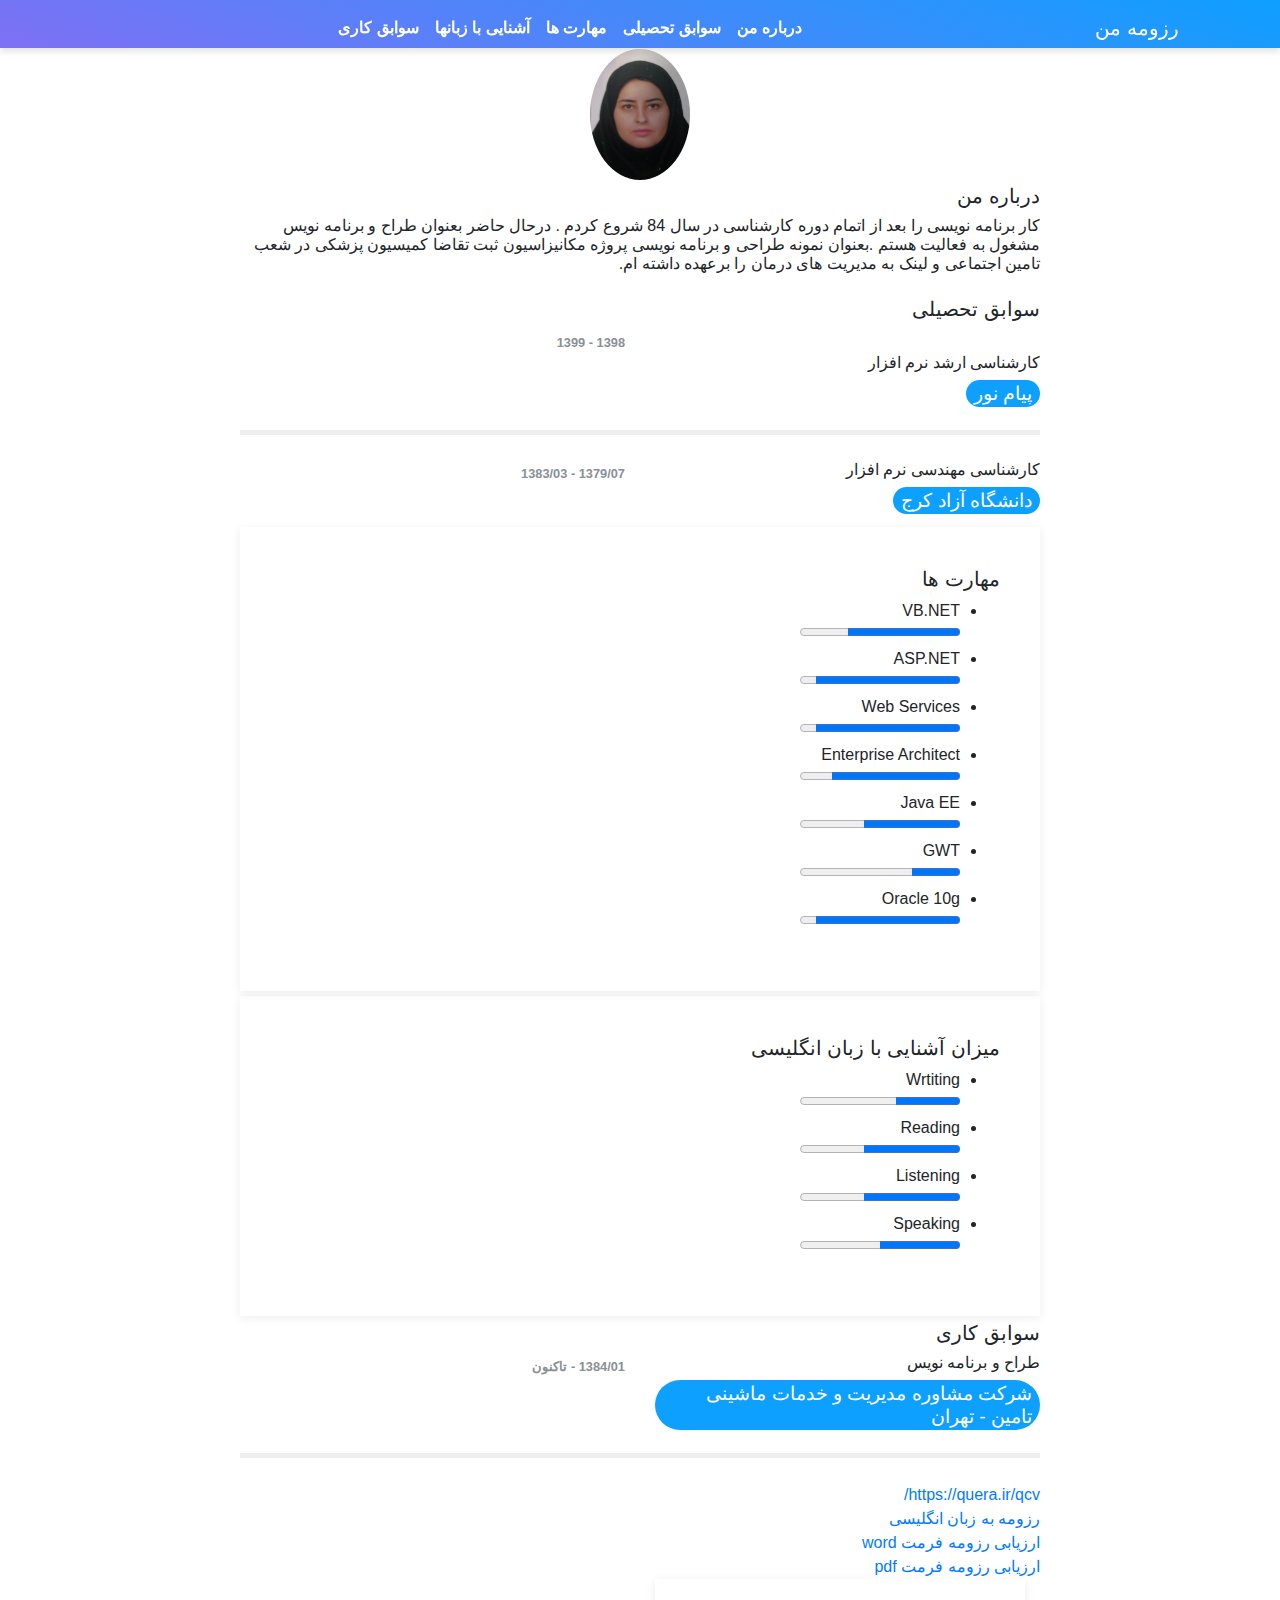
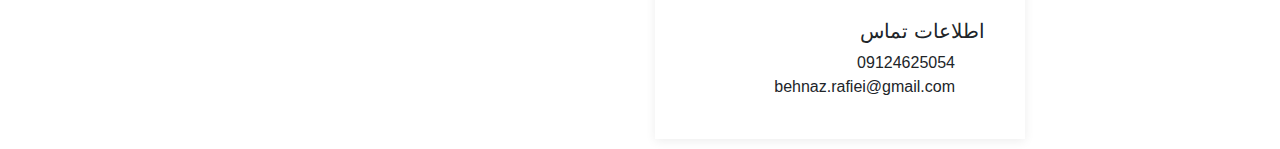
==== commit 1c4bb455: "update" ====
--- a/index.html
+++ b/index.html
@@ -25,7 +25,8 @@
               <li class="nav-item item">
 				
 				<a align="right" class="nav-link" href="#biography">درباره من</a>
-               	<li class="nav-item item">
+           
+			   <li class="nav-item item">
                     <a class="nav-link" href="#education">سوابق تحصیلی</a>
                 </li>
                 <li class="nav-item item">
@@ -63,19 +64,21 @@
 	   <div class="container">
          
 		 <div align="right" class="cv-block info group item" id="biography">
-            <h5 align="right">درباره من</h5>
-			<h5 align="right">کار برنامه نویسی را بعد از اتمام دوره کارشناسی در سال 84 شروع کردم . درحال حاضر بعنوان طراح و برنامه نویس مشغول به فعالیت هستم .بعنوان نمونه طراحی و برنامه نویسی  پروژه مکانیزاسیون ثبت تقاضا کمیسیون پزشکی در شعب تامین اجتماعی و لینک به مدیریت های درمان را برعهده داشته ام. </h5>
+<br>           
+		   <h5 align="right">درباره من</h5>
+			<h6 align="right">کار برنامه نویسی را بعد از اتمام دوره کارشناسی در سال 84 شروع کردم . درحال حاضر بعنوان طراح و برنامه نویس مشغول به فعالیت هستم .بعنوان نمونه طراحی و برنامه نویسی  پروژه مکانیزاسیون ثبت تقاضا کمیسیون پزشکی در شعب تامین اجتماعی و لینک به مدیریت های درمان را برعهده داشته ام. </h6>
    
              </div>
             </div>        
 		
           <div align="right" class="group" id="education">
-            <h3 align="right">سوابق تحصیلی</h3>
+            <h5 align="right">سوابق تحصیلی</h5>
               <div class="item">
               <div class="row">
                 <div class="col-md-6">
-                  <h5> کارشناسی ارشد نرم افزار</h5>
-                  <h5 class="organization">پیام نور</h5>
+<br>                 
+				 <h6> کارشناسی ارشد نرم افزار</h6>
+                  <h6 class="organization">پیام نور</h6>
                 </div>
                 <div class="col-md-6">
                   <time class="period">   1398 - 1399</time>
@@ -86,8 +89,8 @@
 		 <div class="item">
               <div class="row">
                 <div class="col-md-6">
-                  <h5>کارشناسی مهندسی نرم افزار</h5>
-                  <h5 class="organization">دانشگاه آزاد کرج</h5>
+                  <h6>کارشناسی مهندسی نرم افزار</h6>
+                  <h6 class="organization">دانشگاه آزاد کرج</h6>
                 </div>
                 <div class="col-md-6">
                   <time class="period">  1379/07 - 1383/03</time>
@@ -101,7 +104,7 @@
                         
                 <div class="skills info-card">
                
-			   <h2 >مهارت ها</h2>
+			   <h5 >مهارت ها</h5>
                 
 				<ul>
 				<li>VB.NET <br />
@@ -145,7 +148,7 @@
                         
                 <div class="skills info-card">
                
-			   <h2 >میزان آشنایی با زبان انگلیسی</h2>
+			   <h5 >میزان آشنایی با زبان انگلیسی</h5>
                 
 				<ul>
 				<li> Wrtiting <br />
@@ -176,13 +179,13 @@
 
 		<div align="right" class="work-experience group" id="work-experience">
         
-		   <h3 align="right" >سوابق کاری</h3>
+		   <h5 align="right" >سوابق کاری</h5>
             
 			<div align="right" class="item" >
               <div class="row">
                 <div class="col-md-6">
-                  <h5    >طراح و برنامه نویس </h5>
-                  <h5 align="right" class="organization">شرکت مشاوره مدیریت و خدمات ماشینی تامین - تهران</h5>
+                  <h6    >طراح و برنامه نویس </h6>
+                  <h6 align="right" class="organization">شرکت مشاوره مدیریت و خدمات ماشینی تامین - تهران</h6>
                 </div>
                 <div class="col-md-6">
                   <time class="period">1384/01 - تاکنون</time>
@@ -200,7 +203,7 @@
  <br/>
  <div class="col-md-6">
                 <div  align ="right"class="contact-info info-card">
-                  <h2>اطلاعات تماس</h2>
+                  <h5>اطلاعات تماس</h5>
                      <div class="row">
                     <div class="col-1">
                       <i class="ion-ios-telephone icon"></i>
